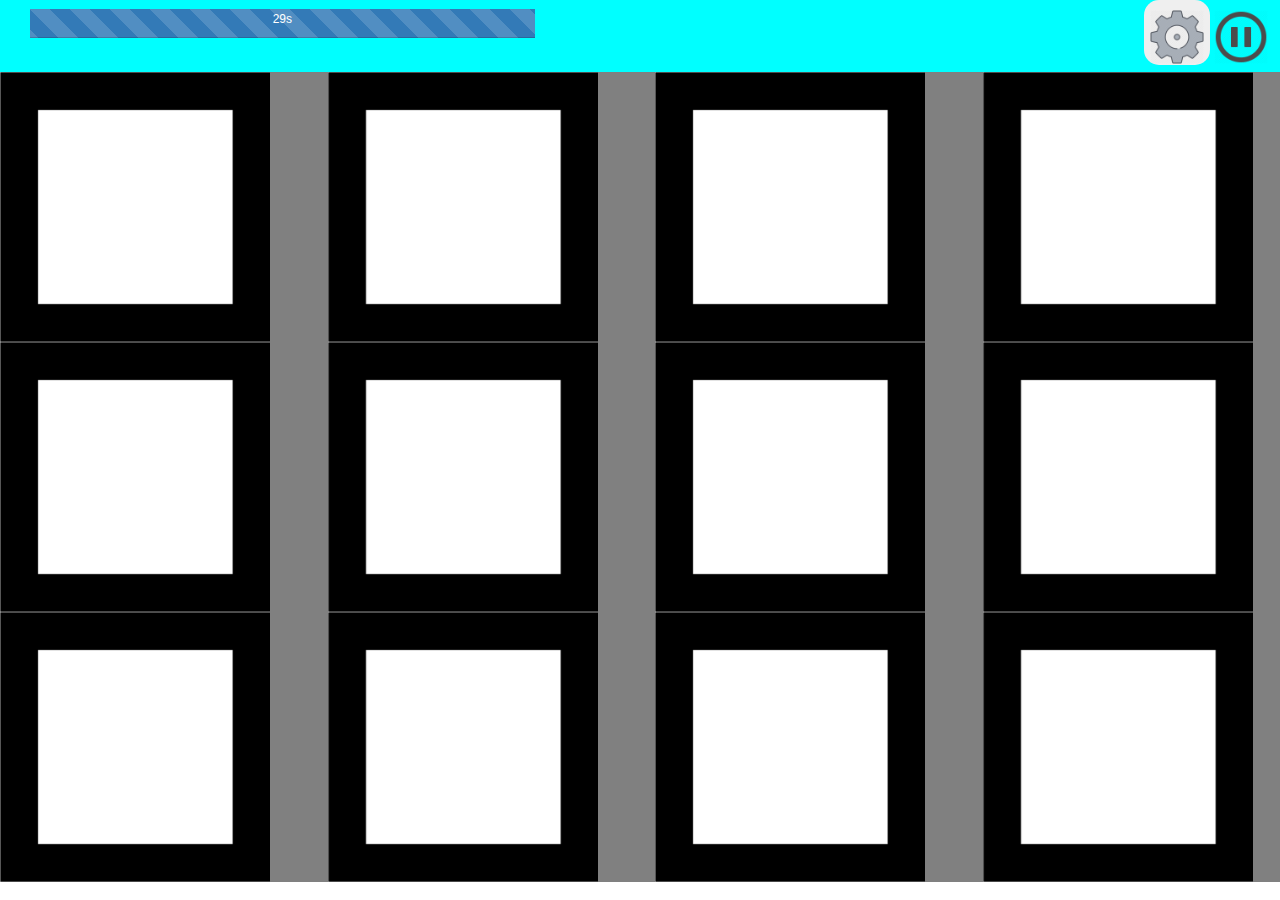
==== game.html @ dd12da39 "Disable clicking on match" ====
<!-- Notes on the current version -->
<!--
      will need a way to have exactly 2 of each (randomly selected) card.
      can implement this by tracking how many cards exist in the current pattern,
      running a for loop that many times, and updating a variable (probably primitive
      array) 1 level of scope up. Within the loop we'd check this array by our
      randomly generated number, and keep generating until we get one not in the
      array. Not a great method for very high numbers, but more than fast enough
      for our purposes :)
     Music: https://www.bensound.com
     Card Images: http://game-icons.net
     Sound Effects: soundbible.com -->

<!DOCTYPE html>
<html lang="en">
<head>
  <title>Game_Title</title>
  <meta charset="utf-8">
  <meta name="viewport" content="width=device-width, initial-scale=1">
  <link rel="stylesheet" href="https://maxcdn.bootstrapcdn.com/bootstrap/3.3.7/css/bootstrap.min.css">
  <script src="https://ajax.googleapis.com/ajax/libs/jquery/3.2.1/jquery.min.js"></script>
  <script src="https://maxcdn.bootstrapcdn.com/bootstrap/3.3.7/js/bootstrap.min.js"></script>
  <script src="gamePageScript.js"></script>

  <script src = "flip.js"></script>
<script src="script.js"></script>

<style>
/* flip speed goes here */
.flipper {
	transition: 0.6s;
	transform-style: preserve-3d;

	position: relative;
}

/* hide back of pane during swap */
.front, .back {
	/*backface-visibility: hidden;*/

	position: absolute;
	/*top: 0;
	left: 0;*/
}

/* front pane, placed above back */
.front {
	z-index: 2;
	/* for firefox 31 */
	/*transform: rotateY(0deg);*/
}

/* back, initially hidden pane */
.back {
	transform: rotateY(180deg);
}
#fullGameContainer{

  background-color: pink;
  padding-left: 0;
  padding-right: 0;
  margin-left: 0;
  margin-right: 0;
  width: 100%;
}
#topMenu{
  height: 8vh;
  background-color: aqua;
  padding-right: 2vh;
}
#settingsWheelBtn{
  height: 6vh;
  margin-top: 1vh;
  align: right;
}
#pausePlayBtn{
  height: 6vh;
  margin-top: 1vh;
  align: right;
}
#volumeBtn{
  height: 6vh;
  margin-top: 1vh;
  align: center;
}
.volume{
  position: auto;
}
#timer{
  margin-top: 1vh;
  margin-left: 5vh;
  height: 40%;
  width: 40%;
}
#menuItems{
  margin-right:1vh;
}
#gameBoard{
  height:90vh;
  background: grey;
  width: 100%;
}
.card {
    width: 100%;
    height: 100%;
    /*position: absolute;*/
    -webkit-transition: -webkit-transform 1s;
    -moz-transition: -moz-transform 1s;
    -o-transition: -o-transform 1s;
    transition: transform 1s;
    -webkit-transform-style: preserve-3d;
    -moz-transform-style: preserve-3d;
    -o-transform-style: preserve-3d;
    transform-style: preserve-3d;
    -webkit-transform-origin: 50% 50%;
}
.card div {
    display: block;
    height: 100%;
    width: 100%;
    line-height: 260px;
    color: white;
    text-align: center;
    font-weight: bold;
    font-size: 140px;
    /*position: absolute;*/
    -webkit-backface-visibility: hidden;
    -moz-backface-visibility: hidden;
    -o-backface-visibility: hidden;
    backface-visibility: hidden;
}
.card .back {
    /*background: blue;*/
    -webkit-transform: rotateY( 180deg );
    -moz-transform: rotateY( 180deg );
    -o-transform: rotateY( 180deg );
    transform: rotateY( 180deg );
}

.flipped {
    -webkit-transform: rotateY( 180deg );
    -moz-transform: rotateY( 180deg );
    -o-transform: rotateY( 180deg );
    transform: rotateY( 180deg );
}
/*note - not using ".row" below because we need space in top row*/
#row1, #row2, #row3{
  height: 30vh;
  color: white;
}
.img-responsive{
    height: 30vh;
    color: white;
}

.disabledbutton {
    pointer-events: none;
    /*opacity: 0.4;*/
}
/* Popup Window Start */
/* The Modal (background) */
.modal {
    display: none; /* Hidden by default */
    position: fixed; /* Stay in place */
    z-index: 1; /* Sit on top */
    left: 0;
    top: 0;
    width: 100%; /* Full width */
    height: 100%; /* Full height */
    overflow: auto; /* Enable scroll if needed */
    background-color: rgb(0,0,0); /* Fallback color */
    background-color: rgba(0,0,0,0.4); /* Black w/ opacity */
}

/* Modal Header */
.modal-header {
    padding: 2px 16px;
    background-color: #5c85b8;
    color: white;
}

/* Modal Body */
.modal-body {
  padding: 2px 16px;
}

/* Modal Footer */
.modal-footer {
    padding: 2px 16px;
    background-color: #5c85b8;
    color: white;
}

/* Modal Content */
.modal-content {
    position: relative;
    background-color: #fefefe;
    margin: auto;
    padding: 0;
    border: 1px solid #888;
    width: 25%;
    box-shadow: 0 4px 8px 0 rgba(0,0,0,0.2),0 6px 20px 0 rgba(0,0,0,0.19);
    -webkit-animation-name: animatetop;
    -webkit-animation-duration: 0.4s;
    animation-name: animatetop;
    animation-duration: 0.4s
}

/* modal button */
.instruction {
  border: none;
  cursor: pointer;
  outline: none;
  border-radius: 15px;
}
.instruction:hover{
  background-color: #da9289;

}
.instruction span {
  cursor: pointer;
  display: inline-block;
  position: relative;
  transition: 0.5s;
}
.instruction span:after {
  content: '\00bb';
  position: absolute;
  opacity: 0;
  top: 0;
  right: -10px;
  transition: 0.5s;
}
.instruction:hover span {
  padding-right: 25px;
  background-color: #da9289;
}
.instruction:hover span:after {
  opacity: 1;
  right: 0;
}
.instruction:active {
  background-color: #da9289;
  box-shadow: 0 10px #666;
  transform: translateY(2px);
}

/* Add Animation */
@-webkit-keyframes animatetop {
    from {top: -300px; opacity: 0}
    to {top: 0; opacity: 1}
}

@keyframes animatetop {
    from {top: -300px; opacity: 0}
    to {top: 0; opacity: 1}
}

/* The Close Button */
.close {
    color: #aaa;
    float: right;
    font-size: 28px;
    font-weight: bold;
}

.close:hover,
.close:focus {
    color: black;
    text-decoration: none;
    cursor: pointer;
}
/* Popup Window Ends */
</style>

<script>

//the start display width of progress bar
var startWidth = 40;
//in seconds
var totalTime = 30;
//in milliseconds
var checkInterval = 100;
var checkCountPerSec = 1000/checkInterval;

//multiplier to determine new display width
var multi = startWidth/totalTime;

var counter = null;
var percent;
var time;
var count = totalTime * checkCountPerSec;
var paused = false;
var halfway = false;
var quarterway = false;

function resetTimer()
{
  count = totalTime * checkCountPerSec;
  paused = false;
  halfway = false;
  quarterway = false;
  counter = setInterval(timing, checkInterval);
}

function startTimer()
{
  paused = false;
  counter = setInterval(timing, checkInterval);
}

function stopTimer()
{
  paused = true;
  clearInterval(counter);
}

//make sure to reset when game restart
var jazzAudio = new Audio("sound/jazzyfrenchy.mp3");
var woosh = new Audio("sound/woosh.wav")

function pausePlay()
{
  if (paused)
  {
    startTimer();
    $('#pausePlayBtn').attr('src', 'pauseBtn.png');
    jazzAudio.play();
  }
  else
  {
    stopTimer();
    $('#pausePlayBtn').attr('src', 'playBtn.png');
    jazzAudio.pause();
  }
}

//need to differentiate winning/losing
function endGame()
{
  stopTimer();
  $('#timer').text("");
  $('#timer').css('width','0%');
  jazzAudio.pause();
  return;
}

function timing()
{
  count = count-1;
  if (count <= 0)
  {
    endGame();
  }
  time = count/checkCountPerSec;
  if (!halfway && (time < totalTime/2))
  {
    halfway=true;
    $('#timer').css('background-color','orange');
  }
  else if (!quarterway && (time < totalTime/4))
  {
    quarterway=true;
    $('#timer').css('background-color','pink');
  }

  percent = count / checkCountPerSec * multi;
  $('#timer').css('width',percent+'%');
  text = Math.round(count/checkCountPerSec) + 's';
  $('#timer').text(text);
}

var imagesArray = ["images/abstract/abstract_1.png",
                  "images/abstract/abstract_2.png",
                  "images/abstract/abstract_3.png",
                  "images/abstract/abstract_4.png",
                  "images/abstract/abstract_5.png",
                  "images/abstract/abstract_6.png"];

var imgCounts = [0, 0, 0, 0, 0, 0];

var cardsPlaced = [0, 0, 0, 0,
                   0, 0, 0, 0,
                   0, 0, 0, 0];
function displayImage(){
  var cardToPlace1;
    var cardToPlace2;
  // while any of the images hasn't been placed on the board
        var success = false;

      while((imgCounts[0]==0) || (imgCounts[1]==0) || (imgCounts[2]==0) ||
        (imgCounts[3]==0) || (imgCounts[4]==0) || (imgCounts[5]==0) ){
          // alert("imgCounts arrayTop: " + imgCounts[0]+imgCounts[1]+imgCounts[2]+imgCounts[3]+imgCounts[4]+imgCounts[5]);
          // alert("cardsPlaced arrayTop: " + cardsPlaced[0]+cardsPlaced[1]+cardsPlaced[2]+cardsPlaced[3]+cardsPlaced[4]+cardsPlaced[5]+cardsPlaced[6]+cardsPlaced[7]+cardsPlaced[8]+cardsPlaced[9]+cardsPlaced[10]+cardsPlaced[11]);

          success=false;
          // alert("in outermost while loop");

          do{
            cardToPlace1 = Math.floor(Math.random() * (12));
          }while(cardsPlaced[cardToPlace1]!=0);
          // alert("cardToPlace1: " + cardToPlace1);

          var canvas1 = "canvas";

          var name1 = canvas1.concat(cardToPlace1.toString());
          // alert("name1: "+name1);


          do{
            cardToPlace2 = Math.floor(Math.random() * (12));
          }while((cardsPlaced[cardToPlace2]!=0) || (cardToPlace2 == cardToPlace1));

          // alert("cardToPlace2: " + cardToPlace2);

          var canvas2 = "canvas";

          var name2 = canvas2.concat(cardToPlace2.toString());
          // alert("name2: "+name2);

          // alert("about to enter do/while loop");


          do{
            // alert("in do/while loop");


            // randomly generate a number between zero and imagesArray.length
            var i = Math.floor(Math.random() * (imagesArray.length));
            // alert("var i = "+i)
            // alert("imgCounts[i] = "+imgCounts[i]);

            //check if that image has not yet been listed as placed (i.e. imgCounts[i] == 0)
            if(imgCounts[i] == 0){
                // alert("imgCounts[i]==0. Now in if statement");
// alert("name1 = "+name1);
              document.getElementById(name1).src = imagesArray[i];
              // alert("here1");
              document.getElementById(name2).src = imagesArray[i];
              // alert("here2");
              imgCounts[i]=1;
              // alert("imgCounts["+i+"] = "+ imgCounts[i]);
              success = true;
              // alert("here3");
            }

          }while(!success);

          cardsPlaced[cardToPlace1]=1;
          cardsPlaced[cardToPlace2]=1;

          // alert("imgCounts arrayBottom: " + imgCounts[0]+imgCounts[1]+imgCounts[2]+imgCounts[3]+imgCounts[4]+imgCounts[5]);
          // alert("cardsPlaced arrayBottom: " + cardsPlaced[0]+cardsPlaced[1]+cardsPlaced[2]+cardsPlaced[3]+cardsPlaced[4]+cardsPlaced[5]+cardsPlaced[6]+cardsPlaced[7]+cardsPlaced[8]+cardsPlaced[9]+cardsPlaced[10]+cardsPlaced[11]);
      }
}
</script>

</head>


<body onload="displayImage(); gamePageModal(); startTimer(); jazzAudio.play();">

<div id="fullGameContainer" class="container-fluid">

  <div id="topMenu" class="row">
    <div id="timer" class="progress-bar progress-bar-striped active" role="progressbar"></div>
    <div id="menuItems" class = "pull-right">
      <!--<img id="settingsWheelBtn" src="settingsWheel.png"/>-->

      <!-- Trigger/Open The Modal -->
      <button id="popUpButton" class="instruction">
        <img id="settingsWheelBtn" src="settingsWheel.png"/>
      </button>
      <!-- The Modal -->
      <div id="modal" class="modal">
        <!-- Modal content -->
        <div class="modal-content">
          <div class="modal-header">
            <span class="close" id="close"></span><!--&times;-->
            <h2>Setting</h2>
          </div>
          <div class="modal-body">
            <p><button id="volume" class = "volume">
                  <img id="volumeBtn" src="images/volumeOn.png"/></button></p>
            <p><button id="mute" class = "volume">
                  <img id="volumeBtn" src="images/mute.png"/></button></p>
          </div>
          <div class="modal-footer">
            <h3>Good Luck & Have Fun!</h3>
          </div>
        </div>
      </div>

      <img id="pausePlayBtn" onclick="pausePlay()" src="pauseBtn.png"/>
    </div>
  </div>


  <div id="gameBoard">

<!-- row 1 cards -->
    <div id="row1" class="row">

      <!-- card 1 -->
      <div id="c1r1" class="col-xs-3">
        <div id="cardSpot1" class="card">
          <div class="front"><img class="img-responsive" src="spacer.jpg" id="back"/></div>
          <div class="back"><img class="img-responsive" src="spacer.jpg" id="canvas0" /></div>
        </div>
      </div>

      <!-- card 2 -->
      <div id="c2r1" class="col-xs-3">

        <div id="cardSpot2" class="card">
          <div class="front"><img class="img-responsive" src="spacer.jpg" id="back"/></div>
          <div class="back"><img class="img-responsive" src="spacer.jpg" id="canvas1" /></div>
        </div>
      </div>

      <!-- card 3 -->
      <div id="c3r1" class="col-xs-3">

        <div id="cardSpot3" class="card">
          <div class="front"><img class="img-responsive" src="spacer.jpg" name="back"/></div>
          <div class="back"><img class="img-responsive" src="spacer.jpg" id="canvas2" /></div>
      </div>
    </div>
    <!-- card 3 -->
    <div id="c4r1" class="col-xs-3">

      <div id="cardSpot4" class="card">
        <div class="front"><img class="img-responsive" src="spacer.jpg" name="back"/></div>
        <div class="back"><img class="img-responsive" src="spacer.jpg" id="canvas3"/></div>
    </div>
  </div>
</div> <!-- end row 1 -->

<!-- row 2 cards -->
  <div id="row2" class="row">

    <!-- card 1 -->
    <div id="c1r2" class="col-xs-3">
      <div id="cardSpot5" class="card">
        <div class="front"><img class="img-responsive" src="spacer.jpg" name="back"/></div>
        <div class="back"><img class="img-responsive" src="spacer.jpg" id="canvas4" /></div>
      </div>
    </div>

    <!-- card 2 -->
    <div id="c2r2" class="col-xs-3">

      <div id="cardSpot6" class="card">
        <div class="front"><img class="img-responsive" src="spacer.jpg" name="back"/></div>
        <div class="back"><img class="img-responsive" src="spacer.jpg" id="canvas5" /></div>
      </div>
    </div>


    <!-- card 3 -->
        <div id="c3r2" class="col-xs-3">
          <div id="cardSpot7" class="card">
            <div class="front"><img class="img-responsive" src="spacer.jpg" name="back"/></div>
            <div class="back"><img class="img-responsive" src="spacer.jpg" id="canvas6" /></div>
        </div>
      </div>

      <!-- card 4 -->
      <div id="c4r2" class="col-xs-3">

        <div id="cardSpot8" class="card">
          <div class="front"><img class="img-responsive" src="spacer.jpg" name="back"/></div>
          <div class="back"><img class="img-responsive" src="spacer.jpg" id="canvas7" /></div>
        </div>
      </div>

  </div> <!-- end row 2 -->

  <!-- row 3 cards -->
      <div id="row3" class="row">

        <!-- card 1 -->
        <div id="c1r3" class="col-xs-3">
          <div id="cardSpot9" class="card" onclick="flip.js">
            <!-- <div onclick="script.js"> -->
            <div class="front"><img class="img-responsive" src="spacer.jpg" name="back"/></div>
            <div class="back"><img class="img-responsive" src="spacer.jpg" id="canvas8" /></div>
          <!-- </div> -->
          </div>
        </div>

        <!-- card 2 -->
        <div id="c2r3" class="col-xs-3">

          <div id="cardSpot10" class="card">
            <div class="front"><img class="img-responsive" src="spacer.jpg" name="back"/></div>
            <div class="back"><img class="img-responsive" src="spacer.jpg" id="canvas9" /></div>
          </div>
        </div>

        <!-- card 3 -->
        <div id="c3r3" class="col-xs-3">

          <div id="cardSpot11" class="card">
            <div class="front"><img class="img-responsive" src="spacer.jpg" name="back"/></div>
            <div class="back"><img class="img-responsive" src="spacer.jpg" id="canvas10" /></div>
        </div>
      </div>

      <!-- card 3 -->
      <div id="c4r3" class="col-xs-3">

        <div id="cardSpot12" class="card">
          <div class="front"><img class="img-responsive" src="spacer.jpg" name="back"/></div>
          <div class="back"><img class="img-responsive" src="spacer.jpg" id="canvas11"/></div>
      </div>
    </div>
  </div> <!-- end row 3 -->



</div> <!-- end gameBoard-->

</div> <!-- end fullGameContainer -->

</body>
</html>
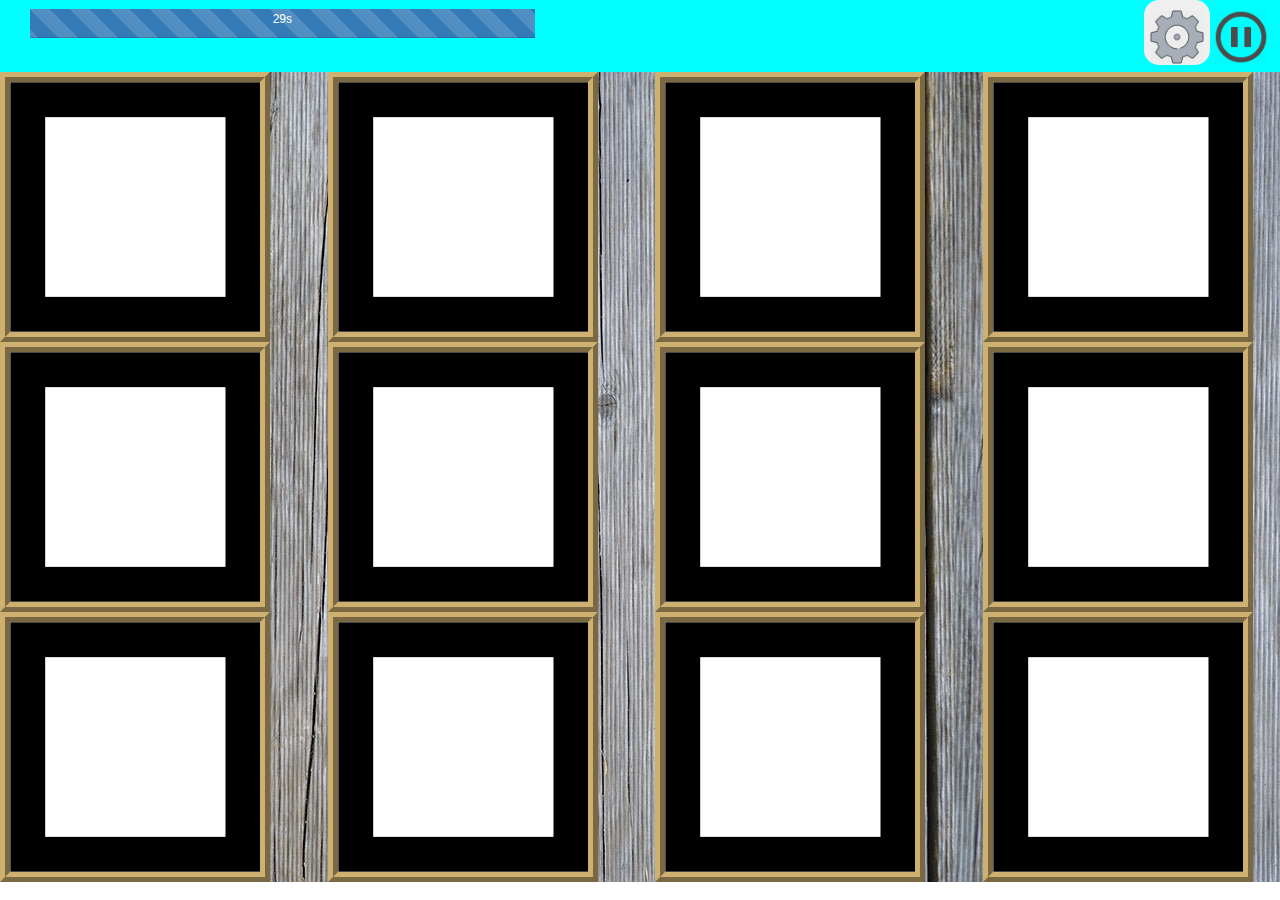
==== commit 292f9dbe: "wood bkgrd and img border" ====
--- a/game.html
+++ b/game.html
@@ -17,261 +17,15 @@
   <title>Game_Title</title>
   <meta charset="utf-8">
   <meta name="viewport" content="width=device-width, initial-scale=1">
+
   <link rel="stylesheet" href="https://maxcdn.bootstrapcdn.com/bootstrap/3.3.7/css/bootstrap.min.css">
+  <link rel="stylesheet" href="game.css">
   <script src="https://ajax.googleapis.com/ajax/libs/jquery/3.2.1/jquery.min.js"></script>
   <script src="https://maxcdn.bootstrapcdn.com/bootstrap/3.3.7/js/bootstrap.min.js"></script>
   <script src="gamePageScript.js"></script>
 
   <script src = "flip.js"></script>
 <script src="script.js"></script>
-
-<style>
-/* flip speed goes here */
-.flipper {
-	transition: 0.6s;
-	transform-style: preserve-3d;
-
-	position: relative;
-}
-
-/* hide back of pane during swap */
-.front, .back {
-	/*backface-visibility: hidden;*/
-
-	position: absolute;
-	/*top: 0;
-	left: 0;*/
-}
-
-/* front pane, placed above back */
-.front {
-	z-index: 2;
-	/* for firefox 31 */
-	/*transform: rotateY(0deg);*/
-}
-
-/* back, initially hidden pane */
-.back {
-	transform: rotateY(180deg);
-}
-#fullGameContainer{
-
-  background-color: pink;
-  padding-left: 0;
-  padding-right: 0;
-  margin-left: 0;
-  margin-right: 0;
-  width: 100%;
-}
-#topMenu{
-  height: 8vh;
-  background-color: aqua;
-  padding-right: 2vh;
-}
-#settingsWheelBtn{
-  height: 6vh;
-  margin-top: 1vh;
-  align: right;
-}
-#pausePlayBtn{
-  height: 6vh;
-  margin-top: 1vh;
-  align: right;
-}
-#volumeBtn{
-  height: 6vh;
-  margin-top: 1vh;
-  align: center;
-}
-.volume{
-  position: auto;
-}
-#timer{
-  margin-top: 1vh;
-  margin-left: 5vh;
-  height: 40%;
-  width: 40%;
-}
-#menuItems{
-  margin-right:1vh;
-}
-#gameBoard{
-  height:90vh;
-  background: grey;
-  width: 100%;
-}
-.card {
-    width: 100%;
-    height: 100%;
-    /*position: absolute;*/
-    -webkit-transition: -webkit-transform 1s;
-    -moz-transition: -moz-transform 1s;
-    -o-transition: -o-transform 1s;
-    transition: transform 1s;
-    -webkit-transform-style: preserve-3d;
-    -moz-transform-style: preserve-3d;
-    -o-transform-style: preserve-3d;
-    transform-style: preserve-3d;
-    -webkit-transform-origin: 50% 50%;
-}
-.card div {
-    display: block;
-    height: 100%;
-    width: 100%;
-    line-height: 260px;
-    color: white;
-    text-align: center;
-    font-weight: bold;
-    font-size: 140px;
-    /*position: absolute;*/
-    -webkit-backface-visibility: hidden;
-    -moz-backface-visibility: hidden;
-    -o-backface-visibility: hidden;
-    backface-visibility: hidden;
-}
-.card .back {
-    /*background: blue;*/
-    -webkit-transform: rotateY( 180deg );
-    -moz-transform: rotateY( 180deg );
-    -o-transform: rotateY( 180deg );
-    transform: rotateY( 180deg );
-}
-
-.flipped {
-    -webkit-transform: rotateY( 180deg );
-    -moz-transform: rotateY( 180deg );
-    -o-transform: rotateY( 180deg );
-    transform: rotateY( 180deg );
-}
-/*note - not using ".row" below because we need space in top row*/
-#row1, #row2, #row3{
-  height: 30vh;
-  color: white;
-}
-.img-responsive{
-    height: 30vh;
-    color: white;
-}
-
-.disabledbutton {
-    pointer-events: none;
-    /*opacity: 0.4;*/
-}
-/* Popup Window Start */
-/* The Modal (background) */
-.modal {
-    display: none; /* Hidden by default */
-    position: fixed; /* Stay in place */
-    z-index: 1; /* Sit on top */
-    left: 0;
-    top: 0;
-    width: 100%; /* Full width */
-    height: 100%; /* Full height */
-    overflow: auto; /* Enable scroll if needed */
-    background-color: rgb(0,0,0); /* Fallback color */
-    background-color: rgba(0,0,0,0.4); /* Black w/ opacity */
-}
-
-/* Modal Header */
-.modal-header {
-    padding: 2px 16px;
-    background-color: #5c85b8;
-    color: white;
-}
-
-/* Modal Body */
-.modal-body {
-  padding: 2px 16px;
-}
-
-/* Modal Footer */
-.modal-footer {
-    padding: 2px 16px;
-    background-color: #5c85b8;
-    color: white;
-}
-
-/* Modal Content */
-.modal-content {
-    position: relative;
-    background-color: #fefefe;
-    margin: auto;
-    padding: 0;
-    border: 1px solid #888;
-    width: 25%;
-    box-shadow: 0 4px 8px 0 rgba(0,0,0,0.2),0 6px 20px 0 rgba(0,0,0,0.19);
-    -webkit-animation-name: animatetop;
-    -webkit-animation-duration: 0.4s;
-    animation-name: animatetop;
-    animation-duration: 0.4s
-}
-
-/* modal button */
-.instruction {
-  border: none;
-  cursor: pointer;
-  outline: none;
-  border-radius: 15px;
-}
-.instruction:hover{
-  background-color: #da9289;
-
-}
-.instruction span {
-  cursor: pointer;
-  display: inline-block;
-  position: relative;
-  transition: 0.5s;
-}
-.instruction span:after {
-  content: '\00bb';
-  position: absolute;
-  opacity: 0;
-  top: 0;
-  right: -10px;
-  transition: 0.5s;
-}
-.instruction:hover span {
-  padding-right: 25px;
-  background-color: #da9289;
-}
-.instruction:hover span:after {
-  opacity: 1;
-  right: 0;
-}
-.instruction:active {
-  background-color: #da9289;
-  box-shadow: 0 10px #666;
-  transform: translateY(2px);
-}
-
-/* Add Animation */
-@-webkit-keyframes animatetop {
-    from {top: -300px; opacity: 0}
-    to {top: 0; opacity: 1}
-}
-
-@keyframes animatetop {
-    from {top: -300px; opacity: 0}
-    to {top: 0; opacity: 1}
-}
-
-/* The Close Button */
-.close {
-    color: #aaa;
-    float: right;
-    font-size: 28px;
-    font-weight: bold;
-}
-
-.close:hover,
-.close:focus {
-    color: black;
-    text-decoration: none;
-    cursor: pointer;
-}
-/* Popup Window Ends */
-</style>
 
 <script>
 
@@ -317,7 +71,8 @@
 
 //make sure to reset when game restart
 var jazzAudio = new Audio("sound/jazzyfrenchy.mp3");
-var woosh = new Audio("sound/woosh.wav")
+var cuteAudio = new Audio("sound/cute.mp3");
+var woosh = new Audio("sound/woosh.wav");
 
 function pausePlay()
 {
@@ -419,7 +174,6 @@
           // alert("name2: "+name2);
 
           // alert("about to enter do/while loop");
-
 
           do{
             // alert("in do/while loop");
--- a/game.css
+++ b/game.css
@@ -0,0 +1,252 @@
+.flipper {
+	transition: 0.6s;
+	transform-style: preserve-3d;
+
+	position: relative;
+}
+
+/* hide back of pane during swap */
+.front, .back {
+	/*backface-visibility: hidden;*/
+
+	position: absolute;
+	/*top: 0;
+	left: 0;*/
+}
+
+/* front pane, placed above back */
+.front {
+	z-index: 2;
+	/* for firefox 31 */
+	/*transform: rotateY(0deg);*/
+}
+
+/* back, initially hidden pane */
+.back {
+	transform: rotateY(180deg);
+}
+#fullGameContainer{
+
+  background-color: pink;
+  padding-left: 0;
+  padding-right: 0;
+  margin-left: 0;
+  margin-right: 0;
+  width: 100%;
+}
+#topMenu{
+  height: 8vh;
+  background-color: aqua;
+  padding-right: 2vh;
+}
+#settingsWheelBtn{
+  height: 6vh;
+  margin-top: 1vh;
+  align: right;
+}
+#pausePlayBtn{
+  height: 6vh;
+  margin-top: 1vh;
+  align: right;
+}
+#volumeBtn{
+  height: 6vh;
+  margin-top: 1vh;
+  align: center;
+}
+.volume{
+  position: auto;
+}
+#timer{
+  margin-top: 1vh;
+  margin-left: 5vh;
+  height: 40%;
+  width: 40%;
+}
+#menuItems{
+  margin-right:1vh;
+}
+#gameBoard{
+  height:90vh;
+  background: grey;
+  width: 100%;
+	background-image: url("images/background/lightwooden.jpeg");
+}
+.card {
+    width: 100%;
+    height: 100%;
+    /*position: absolute;*/
+    -webkit-transition: -webkit-transform 1s;
+    -moz-transition: -moz-transform 1s;
+    -o-transition: -o-transform 1s;
+    transition: transform 1s;
+    -webkit-transform-style: preserve-3d;
+    -moz-transform-style: preserve-3d;
+    -o-transform-style: preserve-3d;
+    transform-style: preserve-3d;
+    -webkit-transform-origin: 50% 50%;
+}
+.card div {
+    display: block;
+    height: 100%;
+    width: 100%;
+    line-height: 260px;
+    color: white;
+    text-align: center;
+    font-weight: bold;
+    font-size: 140px;
+    /*position: absolute;*/
+    -webkit-backface-visibility: hidden;
+    -moz-backface-visibility: hidden;
+    -o-backface-visibility: hidden;
+    backface-visibility: hidden;
+}
+.card .back {
+    /*background: blue;*/
+    -webkit-transform: rotateY( 180deg );
+    -moz-transform: rotateY( 180deg );
+    -o-transform: rotateY( 180deg );
+    transform: rotateY( 180deg );
+}
+
+.flipped {
+    -webkit-transform: rotateY( 180deg );
+    -moz-transform: rotateY( 180deg );
+    -o-transform: rotateY( 180deg );
+    transform: rotateY( 180deg );
+}
+.flippedBack {
+    -webkit-transform: rotateY( -180deg );
+    -moz-transform: rotateY( -180deg );
+    -o-transform: rotateY( -180deg );
+    transform: rotateY( -180deg );
+}
+/*note - not using ".row" below because we need space in top row*/
+#row1, #row2, #row3{
+  height: 30vh;
+  color: white;
+}
+.img-responsive{
+    height: 30vh;
+    color: white;
+		border: 10px ridge #ceb070;
+}
+
+.disabledbutton {
+    pointer-events: none;
+    /*opacity: 0.4;*/
+}
+/* Popup Window Start */
+/* The Modal (background) */
+.modal {
+    display: none; /* Hidden by default */
+    position: fixed; /* Stay in place */
+    z-index: 1; /* Sit on top */
+    left: 0;
+    top: 0;
+    width: 100%; /* Full width */
+    height: 100%; /* Full height */
+    overflow: auto; /* Enable scroll if needed */
+    background-color: rgb(0,0,0); /* Fallback color */
+    background-color: rgba(0,0,0,0.4); /* Black w/ opacity */
+}
+
+/* Modal Header */
+.modal-header {
+    padding: 2px 16px;
+    background-color: #5c85b8;
+    color: white;
+}
+
+/* Modal Body */
+.modal-body {
+  padding: 2px 16px;
+}
+
+/* Modal Footer */
+.modal-footer {
+    padding: 2px 16px;
+    background-color: #5c85b8;
+    color: white;
+}
+
+/* Modal Content */
+.modal-content {
+    position: relative;
+    background-color: #fefefe;
+    margin: auto;
+    padding: 0;
+    border: 1px solid #888;
+    width: 25%;
+    box-shadow: 0 4px 8px 0 rgba(0,0,0,0.2),0 6px 20px 0 rgba(0,0,0,0.19);
+    -webkit-animation-name: animatetop;
+    -webkit-animation-duration: 0.4s;
+    animation-name: animatetop;
+    animation-duration: 0.4s
+}
+
+/* modal button */
+.instruction {
+  border: none;
+  cursor: pointer;
+  outline: none;
+  border-radius: 15px;
+}
+.instruction:hover{
+  background-color: #da9289;
+
+}
+.instruction span {
+  cursor: pointer;
+  display: inline-block;
+  position: relative;
+  transition: 0.5s;
+}
+.instruction span:after {
+  content: '\00bb';
+  position: absolute;
+  opacity: 0;
+  top: 0;
+  right: -10px;
+  transition: 0.5s;
+}
+.instruction:hover span {
+  padding-right: 25px;
+  background-color: #da9289;
+}
+.instruction:hover span:after {
+  opacity: 1;
+  right: 0;
+}
+.instruction:active {
+  background-color: #da9289;
+  box-shadow: 0 10px #666;
+  transform: translateY(2px);
+}
+
+/* Add Animation */
+@-webkit-keyframes animatetop {
+    from {top: -300px; opacity: 0}
+    to {top: 0; opacity: 1}
+}
+
+@keyframes animatetop {
+    from {top: -300px; opacity: 0}
+    to {top: 0; opacity: 1}
+}
+
+/* The Close Button */
+.close {
+    color: #aaa;
+    float: right;
+    font-size: 28px;
+    font-weight: bold;
+}
+
+.close:hover,
+.close:focus {
+    color: black;
+    text-decoration: none;
+    cursor: pointer;
+}
+/* Popup Window Ends */
